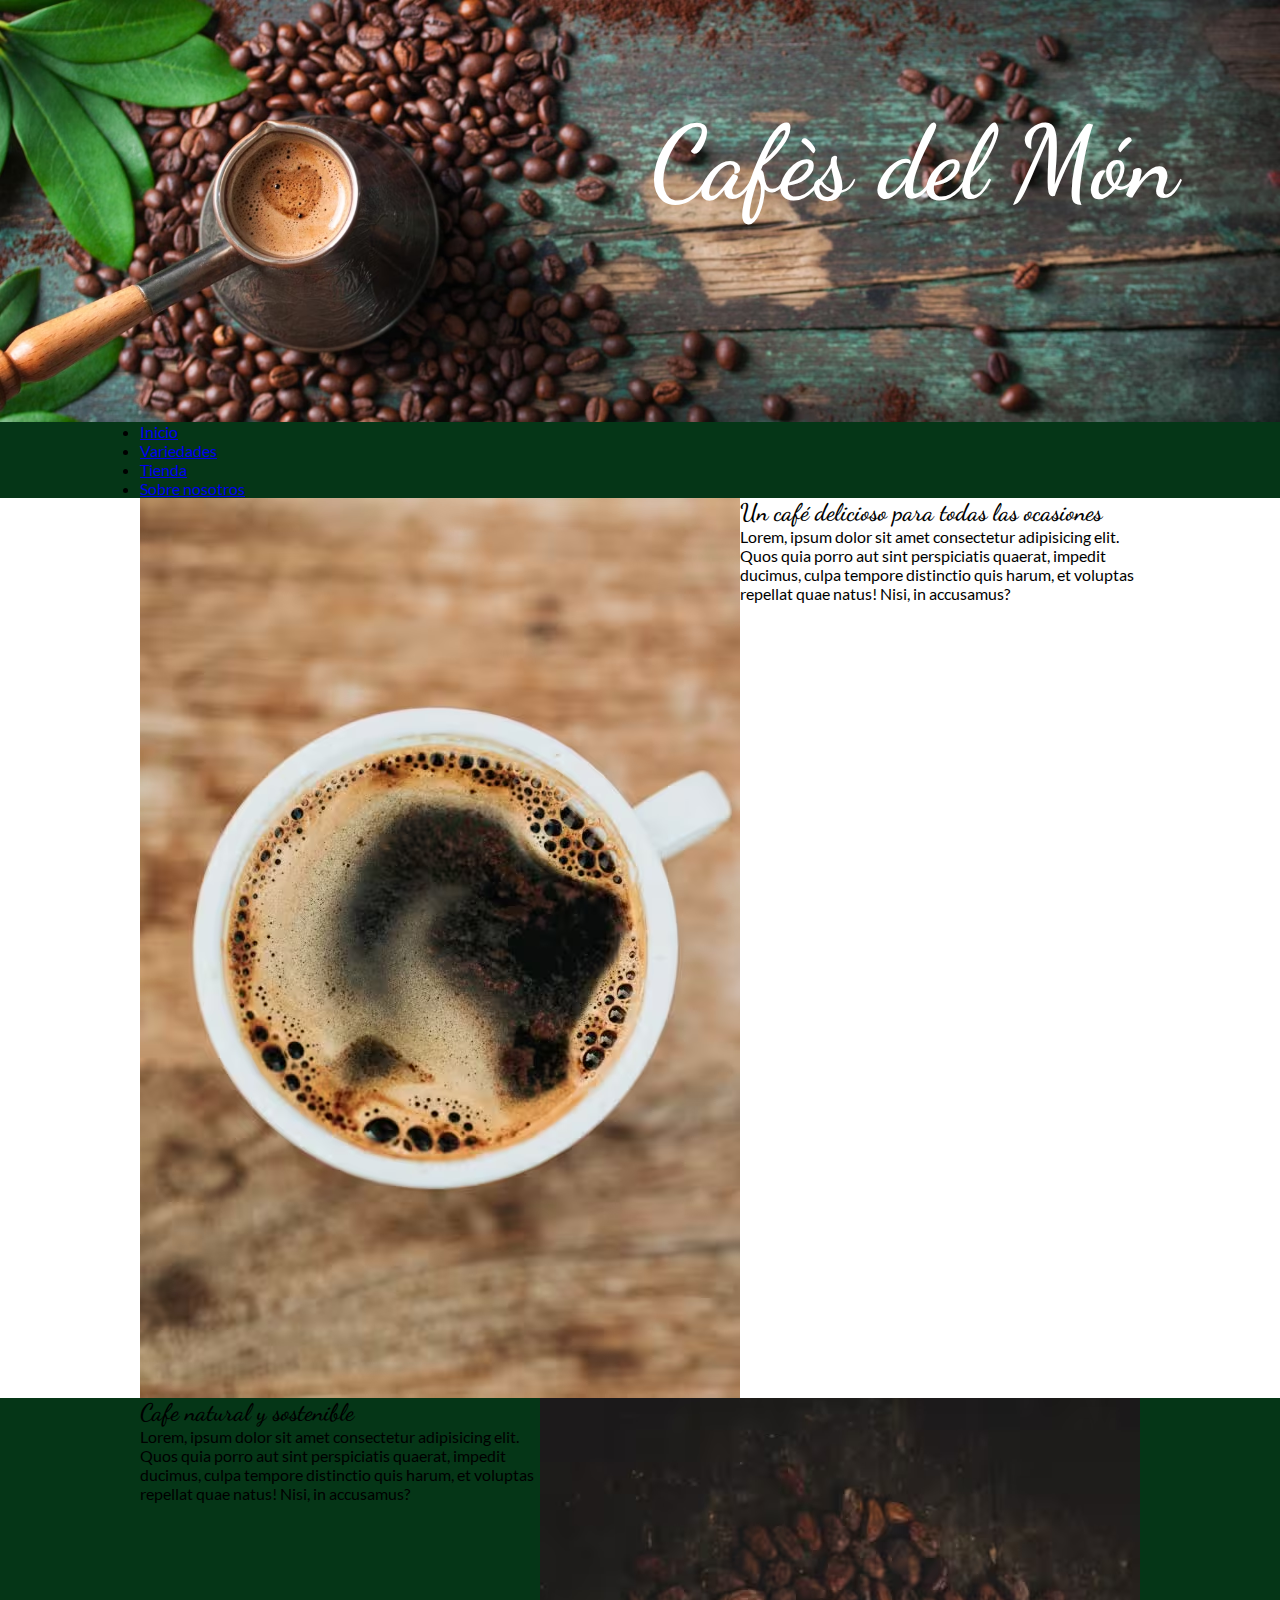
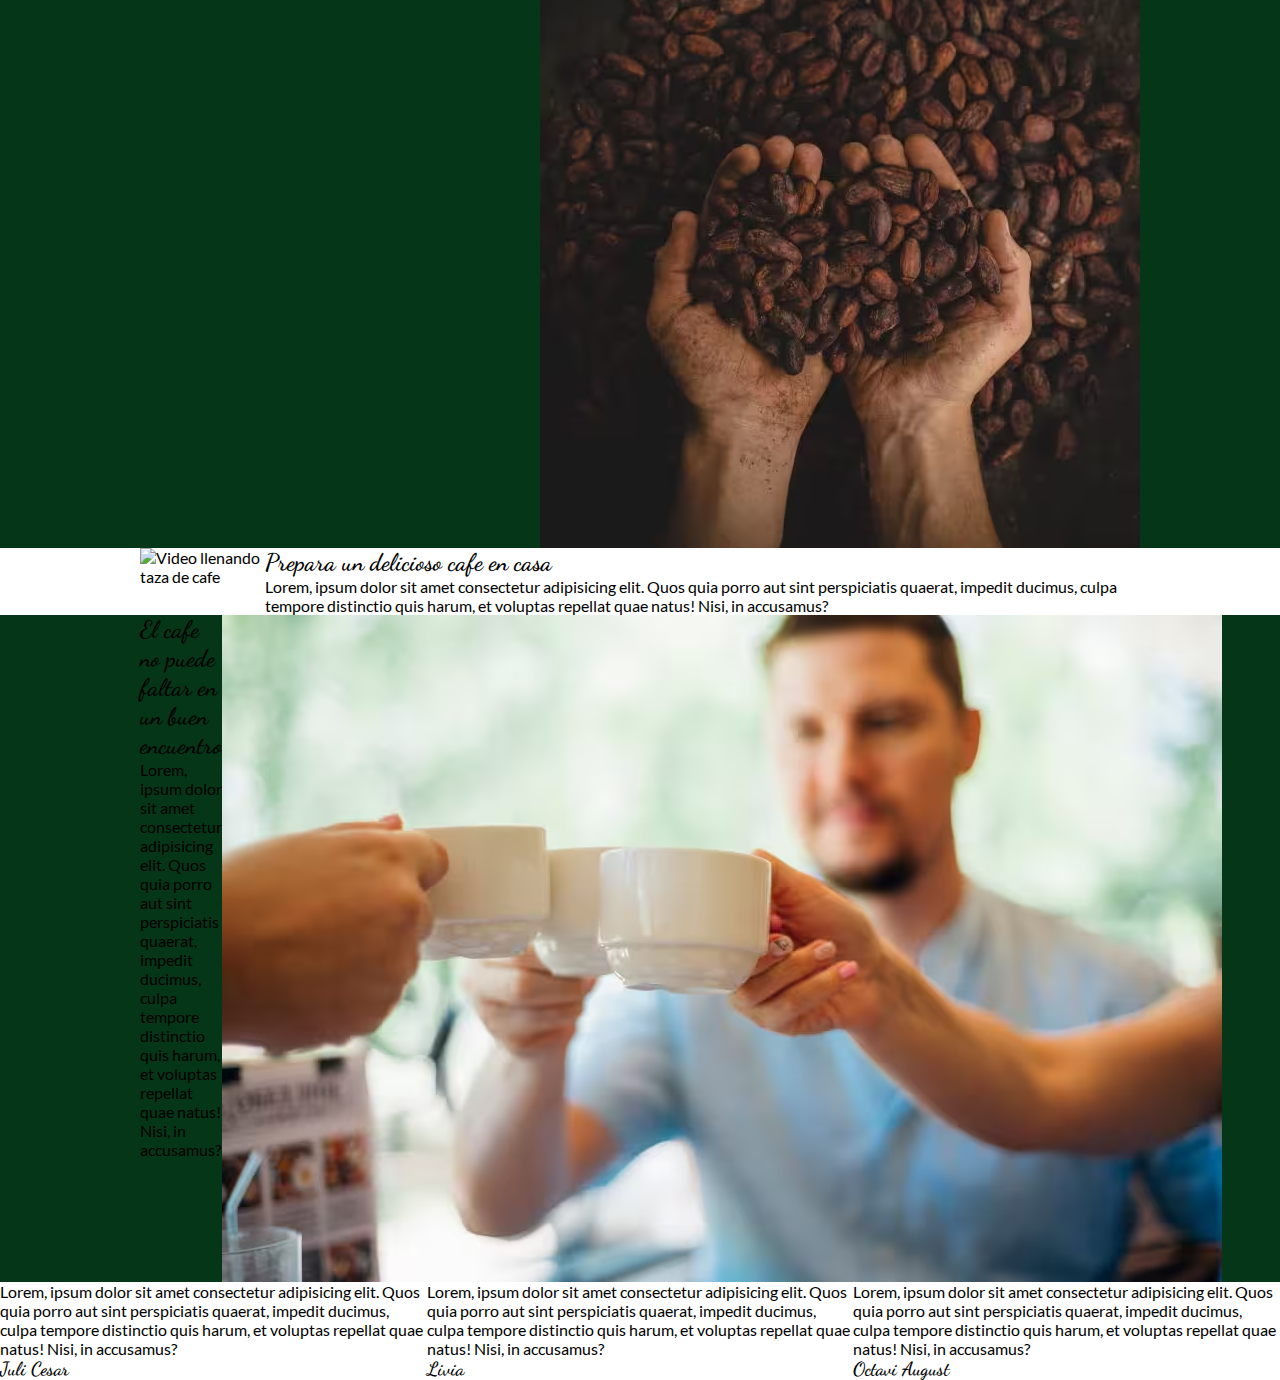
==== index.html @ 4a2138c2 "first commit" ====
<!DOCTYPE html>
<html lang="es">
  <head>
    <meta charset="UTF-8" />
    <meta name="viewport" content="width=device-width, initial-scale=1.0" />
    <meta name="author" content="bewsystems by anondiaz" />
    <meta
      name="description"
      content="Botiga de Cafè, Tienda de Café, Coffee Shop"
    />
    <meta name="keywords" content="Café de Barcelona, Barcelona coffee" />
    <link rel="shortcut icon" href="img/favicon.ico" type="image/x-icon" />
    <title>Cafès del Món</title>
    <link rel="stylesheet" href="css/style.css" />
  </head>
  <body>
    <header>
      <h1>Cafès del Món</h1>
      <picture>
        <source media="(max-width: 450px)" srcset="img/index_450px.avif" />
        <source media="(max-width: 1000px)" srcset="img/index_1000px.avif" />
        <img src="img/index_2000px.avif" alt="Granos de café sobre una mesa" />
      </picture>
    </header>
    <nav class="fondo_oscuro">
      <ul class="desktop_xl">
        <li>
          <a href="index.html">Inicio</a>
        </li>
        <li>
          <a href="variedades.html">Variedades</a>
        </li>
        <li>
          <a href="tienda.html">Tienda</a>
        </li>
        <li>
          <a href="nosotros.html">Sobre nosotros</a>
        </li>
      </ul>
    </nav>
    <main>
      <section>
        <div class="desktop_xl">
          <div>
            <img
              src="img/taza_cafe_negro_desde_arriba_600x800.avif"
              alt="Taza de cafe negro desde arriba"
            />
          </div>
          <div>
            <h2>Un café delicioso para todas las ocasiones</h2>
            <p>
              Lorem, ipsum dolor sit amet consectetur adipisicing elit. Quos
              quia porro aut sint perspiciatis quaerat, impedit ducimus, culpa
              tempore distinctio quis harum, et voluptas repellat quae natus!
              Nisi, in accusamus?
            </p>
          </div>
        </div>
      </section>
      <section class="fondo_oscuro">
        <div class="desktop_xl">
          <div>
            <h2>Cafe natural y sostenible</h2>
            <p>
              Lorem, ipsum dolor sit amet consectetur adipisicing elit. Quos
              quia porro aut sint perspiciatis quaerat, impedit ducimus, culpa
              tempore distinctio quis harum, et voluptas repellat quae natus!
              Nisi, in accusamus?
            </p>
          </div>
          <div>
            <img
              src="img/natural_600x750.avif"
              alt="Café natural cogido con unas manos"
            />
          </div>
        </div>
      </section>
      <section>
        <div class="desktop_xl">
          <div>
            <img
              src="assets/Basic_heart_latte_art.mp4"
              alt="Video llenando taza de cafe"
            />
          </div>
          <div>
            <h2>Prepara un delicioso cafe en casa</h2>
            <p>
              Lorem, ipsum dolor sit amet consectetur adipisicing elit. Quos
              quia porro aut sint perspiciatis quaerat, impedit ducimus, culpa
              tempore distinctio quis harum, et voluptas repellat quae natus!
              Nisi, in accusamus?
            </p>
          </div>
        </div>
      </section>
      <section class="fondo_oscuro">
        <div class="desktop_xl">
          <div>
            <h2>El cafe no puede faltar en un buen encuentro</h2>
            <p>
              Lorem, ipsum dolor sit amet consectetur adipisicing elit. Quos
              quia porro aut sint perspiciatis quaerat, impedit ducimus, culpa
              tempore distinctio quis harum, et voluptas repellat quae natus!
              Nisi, in accusamus?
            </p>
          </div>
          <div>
            <img
              src="img/grupo-amigos-bebiendo-cafe.avif"
              alt="Video llenando taza de cafe"
            />
          </div>
        </div>
      </section>
      <section>
        <div>
          <!-- <div><h2>El cafe no puede faltar en un buen encuentro</h2></div> -->
            <div>
              <p>
                Lorem, ipsum dolor sit amet consectetur adipisicing elit. Quos
                quia porro aut sint perspiciatis quaerat, impedit ducimus, culpa
                tempore distinctio quis harum, et voluptas repellat quae natus!
                Nisi, in accusamus?
              </p>
              <h3>Juli Cesar</h3>
            </div>
            <div>
              <p>
                Lorem, ipsum dolor sit amet consectetur adipisicing elit. Quos
                quia porro aut sint perspiciatis quaerat, impedit ducimus, culpa
                tempore distinctio quis harum, et voluptas repellat quae natus!
                Nisi, in accusamus?
              </p>
              <h3>Livia</h3>
            </div>
            <div>
              <p>
                Lorem, ipsum dolor sit amet consectetur adipisicing elit. Quos
                quia porro aut sint perspiciatis quaerat, impedit ducimus, culpa
                tempore distinctio quis harum, et voluptas repellat quae natus!
                Nisi, in accusamus?
              </p>
              <h3>Octavi August</h3>
            </div>
        </div>
      </section>
    </main>
    <footer></footer>
  </body>
</html>
---- css/style.css ----
@font-face {
    font-family: 'Lato';
    src: url('../fonts/Lato-Regular.woff2') format('woff2'),
        url('../fonts/Lato-Regular.woff') format('woff'),
        url('../fonts/Lato-Regular.ttf');
    font-weight: normal;
    font-style: normal;
    font-display: swap;
}

@font-face {
    font-family: 'Dancing Script';
    src: url('../fonts/DancingScript-SemiBold.woff2') format('woff2'),
        url('../fonts/DancingScript-SemiBold.woff') format('woff'),
        url('../fonts/DancingScript-SemiBold.ttf');
    font-weight: 600;
    font-style: normal;
    font-display: swap;
}

* {
    margin: 0;
    padding: 0;
    box-sizing: border-box;
    font-family: Lato, Arial, Helvetica, sans-serif;
}

:root {
    --width_xl: 1000px;
    --primary_color: #053617;
    /* --primary_color: pink; */
}

header img {
    width: 100%;
    display: block;
}

div img {
    display: block;
}

section > div {
    display: flex;
}

.desktop_xl {
    margin: 0 auto;
    width: var(--width_xl);
}

.fondo_oscuro {
    background-color: var(--primary_color);
}

h1, h2, h3, h4 {
    font-family: 'Dancing Script', serif;
  }

  h1 {
    color: white;
    position: absolute;
    right: 8vw;
    top: 8vw;
    font-size: 8vw;
  }

  nav {
    position: sticky;
    top: 0px;
  }
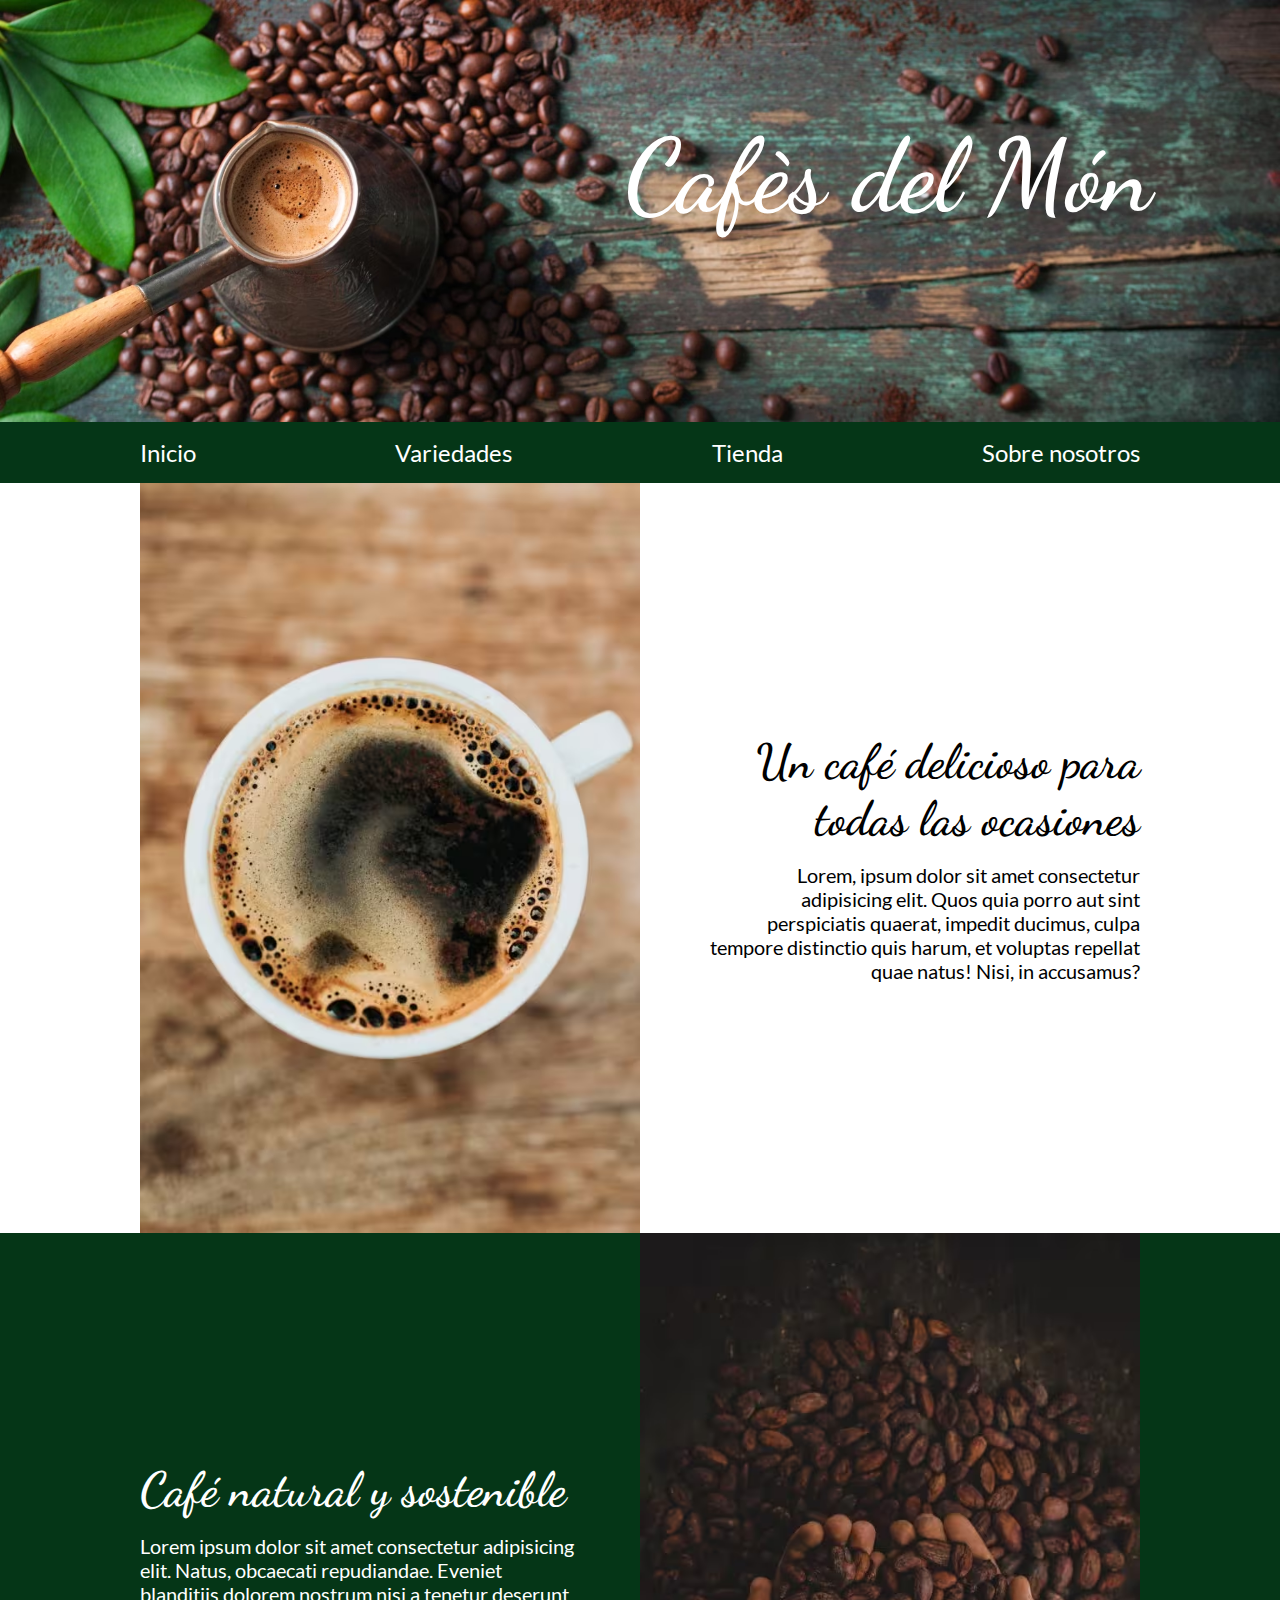
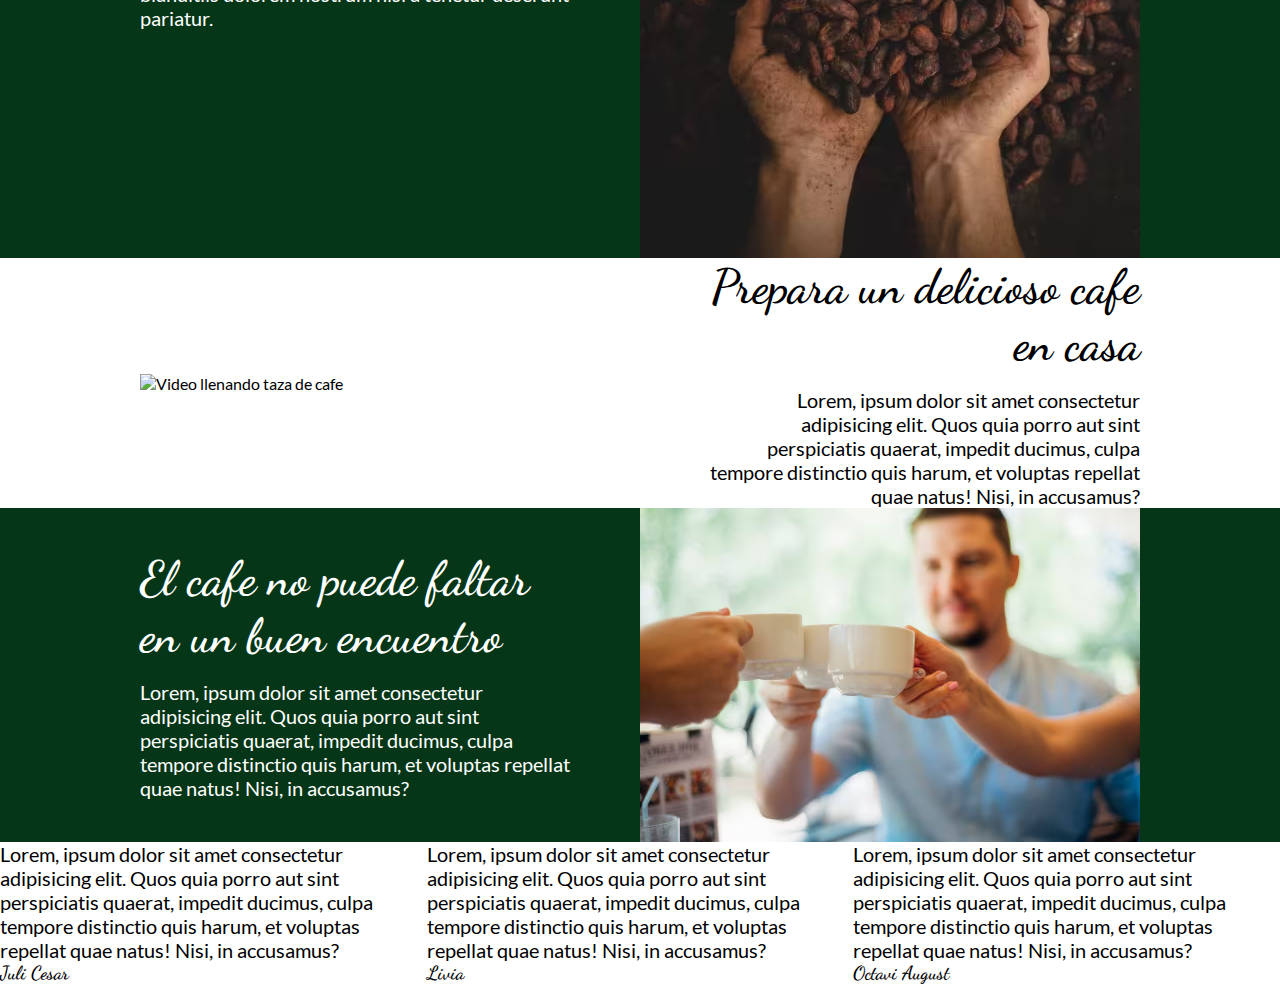
==== commit f7dbda5c: "more changes" ====
--- a/index.html
+++ b/index.html
@@ -47,7 +47,7 @@
               alt="Taza de cafe negro desde arriba"
             />
           </div>
-          <div>
+          <div class="texto_derecha">
             <h2>Un café delicioso para todas las ocasiones</h2>
             <p>
               Lorem, ipsum dolor sit amet consectetur adipisicing elit. Quos
@@ -60,13 +60,12 @@
       </section>
       <section class="fondo_oscuro">
         <div class="desktop_xl">
-          <div>
-            <h2>Cafe natural y sostenible</h2>
+          <div class="texto_izquierda">
+            <h2>Café natural y sostenible</h2>
             <p>
-              Lorem, ipsum dolor sit amet consectetur adipisicing elit. Quos
-              quia porro aut sint perspiciatis quaerat, impedit ducimus, culpa
-              tempore distinctio quis harum, et voluptas repellat quae natus!
-              Nisi, in accusamus?
+              Lorem ipsum dolor sit amet consectetur adipisicing elit. Natus,
+              obcaecati repudiandae. Eveniet blanditiis dolorem nostrum nisi a
+              tenetur deserunt pariatur.
             </p>
           </div>
           <div>
@@ -85,7 +84,7 @@
               alt="Video llenando taza de cafe"
             />
           </div>
-          <div>
+          <div class="texto_derecha">
             <h2>Prepara un delicioso cafe en casa</h2>
             <p>
               Lorem, ipsum dolor sit amet consectetur adipisicing elit. Quos
@@ -98,7 +97,7 @@
       </section>
       <section class="fondo_oscuro">
         <div class="desktop_xl">
-          <div>
+          <div class="texto_izquierda">
             <h2>El cafe no puede faltar en un buen encuentro</h2>
             <p>
               Lorem, ipsum dolor sit amet consectetur adipisicing elit. Quos
@@ -110,7 +109,7 @@
           <div>
             <img
               src="img/grupo-amigos-bebiendo-cafe.avif"
-              alt="Video llenando taza de cafe"
+              alt="Amigos brindando con café"
             />
           </div>
         </div>
@@ -118,33 +117,33 @@
       <section>
         <div>
           <!-- <div><h2>El cafe no puede faltar en un buen encuentro</h2></div> -->
-            <div>
-              <p>
-                Lorem, ipsum dolor sit amet consectetur adipisicing elit. Quos
-                quia porro aut sint perspiciatis quaerat, impedit ducimus, culpa
-                tempore distinctio quis harum, et voluptas repellat quae natus!
-                Nisi, in accusamus?
-              </p>
-              <h3>Juli Cesar</h3>
-            </div>
-            <div>
-              <p>
-                Lorem, ipsum dolor sit amet consectetur adipisicing elit. Quos
-                quia porro aut sint perspiciatis quaerat, impedit ducimus, culpa
-                tempore distinctio quis harum, et voluptas repellat quae natus!
-                Nisi, in accusamus?
-              </p>
-              <h3>Livia</h3>
-            </div>
-            <div>
-              <p>
-                Lorem, ipsum dolor sit amet consectetur adipisicing elit. Quos
-                quia porro aut sint perspiciatis quaerat, impedit ducimus, culpa
-                tempore distinctio quis harum, et voluptas repellat quae natus!
-                Nisi, in accusamus?
-              </p>
-              <h3>Octavi August</h3>
-            </div>
+          <div>
+            <p>
+              Lorem, ipsum dolor sit amet consectetur adipisicing elit. Quos
+              quia porro aut sint perspiciatis quaerat, impedit ducimus, culpa
+              tempore distinctio quis harum, et voluptas repellat quae natus!
+              Nisi, in accusamus?
+            </p>
+            <h3>Juli Cesar</h3>
+          </div>
+          <div>
+            <p>
+              Lorem, ipsum dolor sit amet consectetur adipisicing elit. Quos
+              quia porro aut sint perspiciatis quaerat, impedit ducimus, culpa
+              tempore distinctio quis harum, et voluptas repellat quae natus!
+              Nisi, in accusamus?
+            </p>
+            <h3>Livia</h3>
+          </div>
+          <div>
+            <p>
+              Lorem, ipsum dolor sit amet consectetur adipisicing elit. Quos
+              quia porro aut sint perspiciatis quaerat, impedit ducimus, culpa
+              tempore distinctio quis harum, et voluptas repellat quae natus!
+              Nisi, in accusamus?
+            </p>
+            <h3>Octavi August</h3>
+          </div>
         </div>
       </section>
     </main>
--- a/css/style.css
+++ b/css/style.css
@@ -1,72 +1,118 @@
 @font-face {
-    font-family: 'Lato';
-    src: url('../fonts/Lato-Regular.woff2') format('woff2'),
-        url('../fonts/Lato-Regular.woff') format('woff'),
-        url('../fonts/Lato-Regular.ttf');
-    font-weight: normal;
-    font-style: normal;
-    font-display: swap;
+  font-family: "Lato";
+  src: url("../fonts/Lato-Regular.woff2") format("woff2"),
+    url("../fonts/Lato-Regular.woff") format("woff"),
+    url("../fonts/Lato-Regular.ttf");
+  font-weight: normal;
+  font-style: normal;
+  font-display: swap;
 }
 
 @font-face {
-    font-family: 'Dancing Script';
-    src: url('../fonts/DancingScript-SemiBold.woff2') format('woff2'),
-        url('../fonts/DancingScript-SemiBold.woff') format('woff'),
-        url('../fonts/DancingScript-SemiBold.ttf');
-    font-weight: 600;
-    font-style: normal;
-    font-display: swap;
+  font-family: "Dancing Script";
+  src: url("../fonts/DancingScript-SemiBold.woff2") format("woff2"),
+    url("../fonts/DancingScript-SemiBold.woff") format("woff"),
+    url("../fonts/DancingScript-SemiBold.ttf");
+  font-weight: 600;
+  font-style: normal;
+  font-display: swap;
 }
 
 * {
-    margin: 0;
-    padding: 0;
-    box-sizing: border-box;
-    font-family: Lato, Arial, Helvetica, sans-serif;
+  margin: 0;
+  padding: 0;
+  box-sizing: border-box;
+  font-family: Lato, Arial, Helvetica, sans-serif;
 }
 
 :root {
-    --width_xl: 1000px;
-    --primary_color: #053617;
-    /* --primary_color: pink; */
+  --width_xl: 1000px;
+  --primary_color: #053617;
+  --secondary_color: white;
+  --enfasis_color: yellow;
 }
 
 header img {
-    width: 100%;
-    display: block;
-}
-
-div img {
-    display: block;
+  width: 100%;
+  display: block;
 }
 
 section > div {
-    display: flex;
+  display: flex;
+  justify-content: space-between;
+}
+
+section > div > div {
+  width: 50%;
+  display: flex;
+  flex-direction: column;
+  justify-content: center;
+  img {
+    width: 100%;
+    /* display: block; */
+  }
+  p {
+    font-size: 1.25rem;
+  }
+  h2 {
+    font-size: 3rem;
+    margin-bottom: 1rem;
+  }
 }
 
 .desktop_xl {
-    margin: 0 auto;
-    width: var(--width_xl);
+  margin: 0 auto;
+  max-width: var(--width_xl);
 }
 
 .fondo_oscuro {
-    background-color: var(--primary_color);
+  background-color: var(--primary_color);
+  color: var(--secondary_color);
 }
 
-h1, h2, h3, h4 {
-    font-family: 'Dancing Script', serif;
+.texto_derecha {
+  text-align: right;
+  padding-left: 4rem;
+}
+
+.texto_izquierda {
+  padding-right: 4rem;
+}
+
+h1,
+h2,
+h3,
+h4 {
+  font-family: "Dancing Script", serif;
+}
+
+h1 {
+  color: var(--secondary_color);
+  position: absolute;
+  right: 10vw;
+  top: 9vw;
+  font-size: 8vw;
+}
+
+nav {
+  position: sticky;
+  top: 0px;
+  ul {
+    display: flex;
+    justify-content: space-between;
   }
-
-  h1 {
-    color: white;
-    position: absolute;
-    right: 8vw;
-    top: 8vw;
-    font-size: 8vw;
+  li {
+    list-style: none;
+    padding: 1rem 0;
   }
-
-  nav {
-    position: sticky;
-    top: 0px;
+  a {
+    text-decoration: none;
+    font-size: 1.5rem;
+    color: inherit;
+    /* padding: 5px 0; */
+    &:hover {
+      border-top: 3px solid var(--enfasis_color);
+      color: var(--enfasis_color);
+    }
   }
-
+}
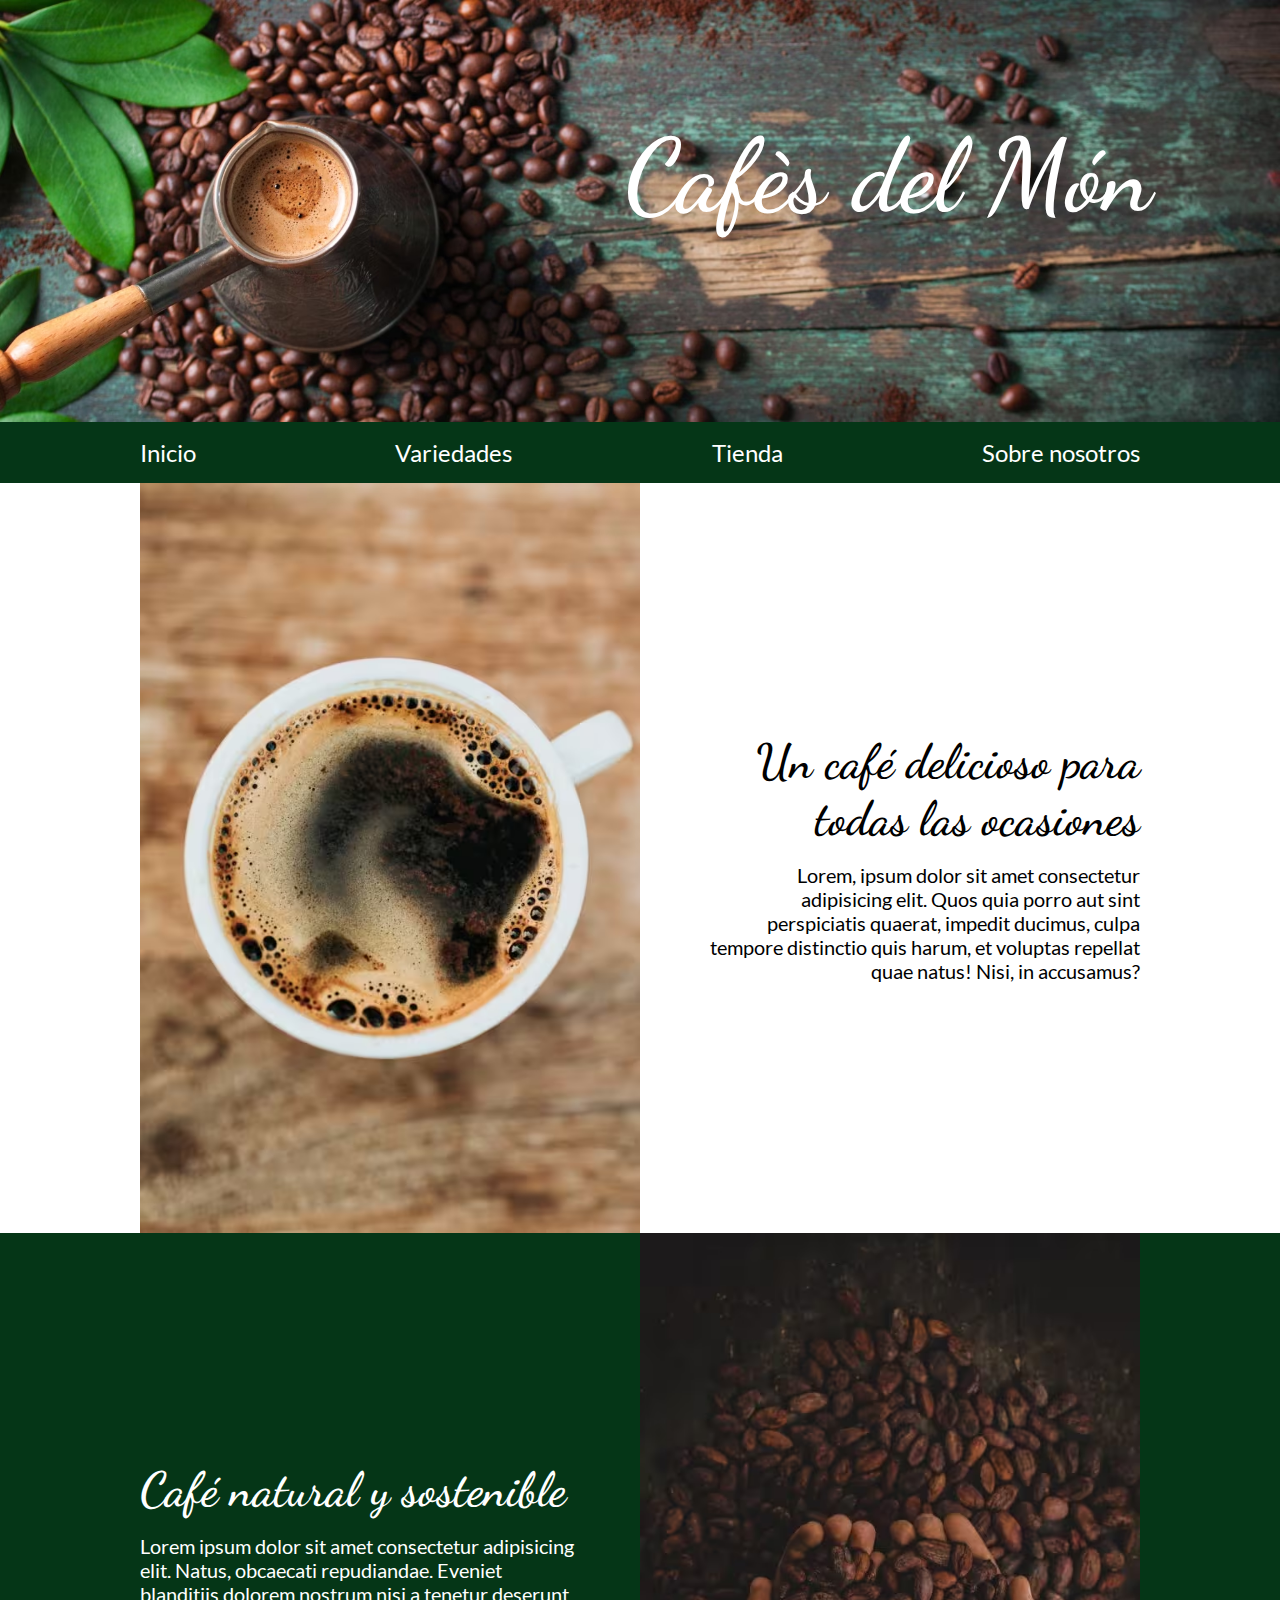
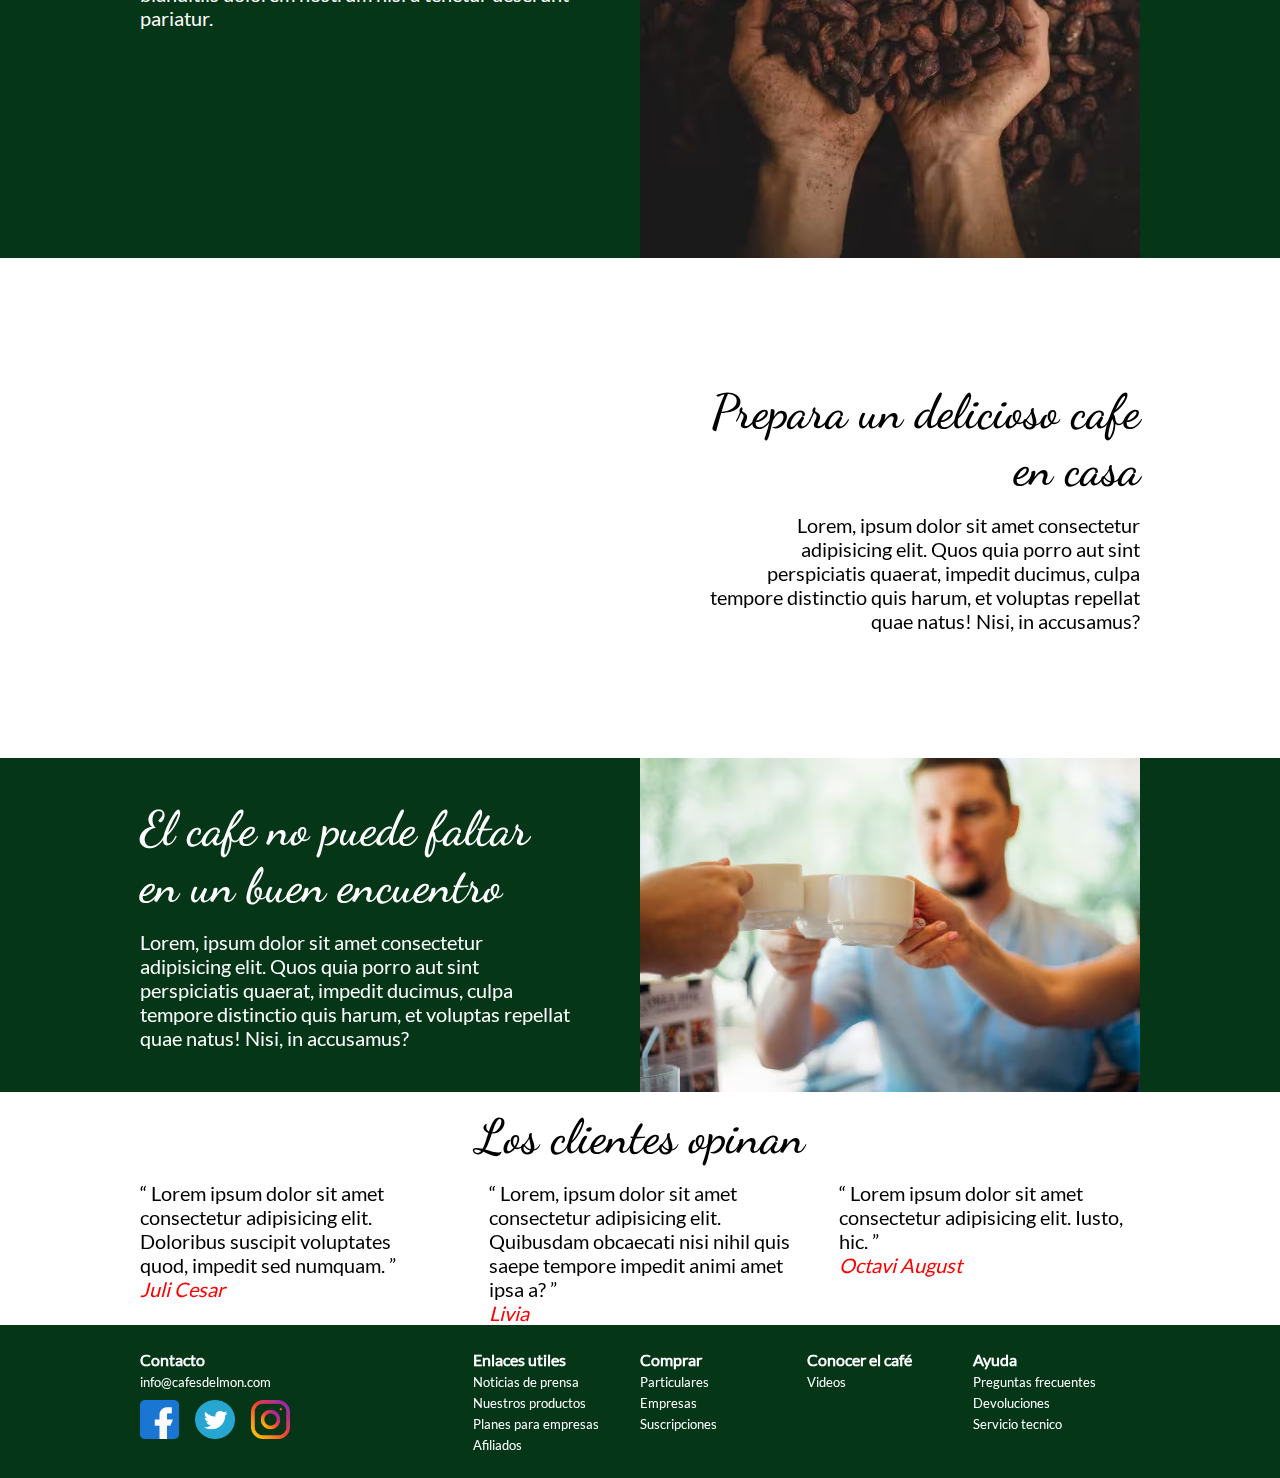
==== commit 7a01374d: "more changes" ====
--- a/index.html
+++ b/index.html
@@ -79,10 +79,20 @@
       <section>
         <div class="desktop_xl">
           <div>
-            <img
-              src="assets/Basic_heart_latte_art.mp4"
-              alt="Video llenando taza de cafe"
-            />
+            <!-- <video src="assets/Basic_heart_latte_art.mp4" autoplay muted loop></video> -->
+            <!-- formatos de video disponibles
+              mkv < no
+              ogg < si
+              mp4 < si
+              webm < si -->
+            <video autoplay muted loop>
+              <source
+                src="assets/Basic_heart_latte_art.webm"
+                type="video/webm"
+              />
+              <source src="assets/Basic_heart_latte_art.mp4" type="video/mp4" />
+              Formato de video no reconocido
+            </video>
           </div>
           <div class="texto_derecha">
             <h2>Prepara un delicioso cafe en casa</h2>
@@ -115,38 +125,69 @@
         </div>
       </section>
       <section>
-        <div>
-          <!-- <div><h2>El cafe no puede faltar en un buen encuentro</h2></div> -->
+        <h2>Los clientes opinan</h2>
+        <div class="desktop_xl opiniones">
+          <!-- div*3>q+cite esto nos crea tres div y dentro de cada uno una q y una cite -->
           <div>
-            <p>
-              Lorem, ipsum dolor sit amet consectetur adipisicing elit. Quos
-              quia porro aut sint perspiciatis quaerat, impedit ducimus, culpa
-              tempore distinctio quis harum, et voluptas repellat quae natus!
-              Nisi, in accusamus?
-            </p>
-            <h3>Juli Cesar</h3>
+            <q>
+              Lorem ipsum dolor sit amet consectetur adipisicing elit. Doloribus
+              suscipit voluptates quod, impedit sed numquam.
+            </q>
+            <cite>Juli Cesar</cite>
           </div>
           <div>
-            <p>
-              Lorem, ipsum dolor sit amet consectetur adipisicing elit. Quos
-              quia porro aut sint perspiciatis quaerat, impedit ducimus, culpa
-              tempore distinctio quis harum, et voluptas repellat quae natus!
-              Nisi, in accusamus?
-            </p>
-            <h3>Livia</h3>
+            <q>
+              Lorem, ipsum dolor sit amet consectetur adipisicing elit.
+              Quibusdam obcaecati nisi nihil quis saepe tempore impedit animi
+              amet ipsa a?
+            </q>
+            <cite>Livia</cite>
           </div>
           <div>
-            <p>
-              Lorem, ipsum dolor sit amet consectetur adipisicing elit. Quos
-              quia porro aut sint perspiciatis quaerat, impedit ducimus, culpa
-              tempore distinctio quis harum, et voluptas repellat quae natus!
-              Nisi, in accusamus?
-            </p>
-            <h3>Octavi August</h3>
+            <q>
+              Lorem ipsum dolor sit amet consectetur adipisicing elit. Iusto,
+              hic.
+            </q>
+            <cite>Octavi August</cite>
           </div>
         </div>
       </section>
     </main>
-    <footer></footer>
+    <footer class="fondo_oscuro">
+      <div class="desktop_xl pie_pagina">
+        <div>
+          <h3>Contacto</h3>
+          <p>info@cafesdelmon.com</p>
+          <div class="logos_pie">
+            <div><img src="logos/facebook.png" alt="Facebook" /></div>
+            <div><img src="logos/twitter.png" alt="Twitter" /></div>
+            <div><img src="logos/instagram.png" alt="Instagram" /></div>
+          </div>
+        </div>
+        <div>
+          <h3>Enlaces utiles</h3>
+          <p>Noticias de prensa</p>
+          <p>Nuestros productos</p>
+          <p>Planes para empresas</p>
+          <p>Afiliados</p>
+        </div>
+        <div>
+          <h3>Comprar</h3>
+          <p>Particulares</p>
+          <p>Empresas</p>
+          <p>Suscripciones</p>
+        </div>
+        <div>
+          <h3>Conocer el café</h3>
+          <p>Videos</p>
+        </div>
+        <div>
+          <h3>Ayuda</h3>
+          <p>Preguntas frecuentes</p>
+          <p>Devoluciones</p>
+          <p>Servicio tecnico</p>
+        </div>
+      </div>
+    </footer>
   </body>
 </html>
--- a/css/style.css
+++ b/css/style.css
@@ -80,9 +80,8 @@
 }
 
 h1,
-h2,
-h3,
-h4 {
+h2
+ {
   font-family: "Dancing Script", serif;
 }
 
@@ -116,3 +115,57 @@
     }
   }
 }
+section > h2 {
+  text-align: center;
+  font-size: 3rem;
+  margin: 1rem 0;
+}
+
+.opiniones {
+  display: grid;
+  grid-template-columns: 1fr 1fr 1fr;
+  grid-template-columns: repeat(3, 1fr);
+  column-gap: 3rem;
+  div {
+    display: block;
+    width: 100%;
+  }
+  q {
+    font-size: 1.25rem;
+    width: 100%;
+    display: block;
+  }
+  cite {
+    font-size: 1.25rem;
+    color: red;
+    font-style: italic;
+    text-align: right;
+  }
+}
+
+.pie_pagina {
+  display: grid;
+  grid-template-columns: 2fr 1fr 1fr 1fr 1fr;
+  padding: 25px 0;
+  h3 {
+    font-size: 1rem;
+  }
+  p {
+    font-size: 0.8rem;
+    padding-top: 5px;
+  }
+}
+
+.logos_pie {
+  display: grid;
+  grid-template-columns: repeat(3, 1fr);
+  column-gap: 1rem;
+  padding-top: 10px;
+  width: 150px;
+  height: 20px;
+  img {
+    width: 100%;
+  }
+}
+
+
